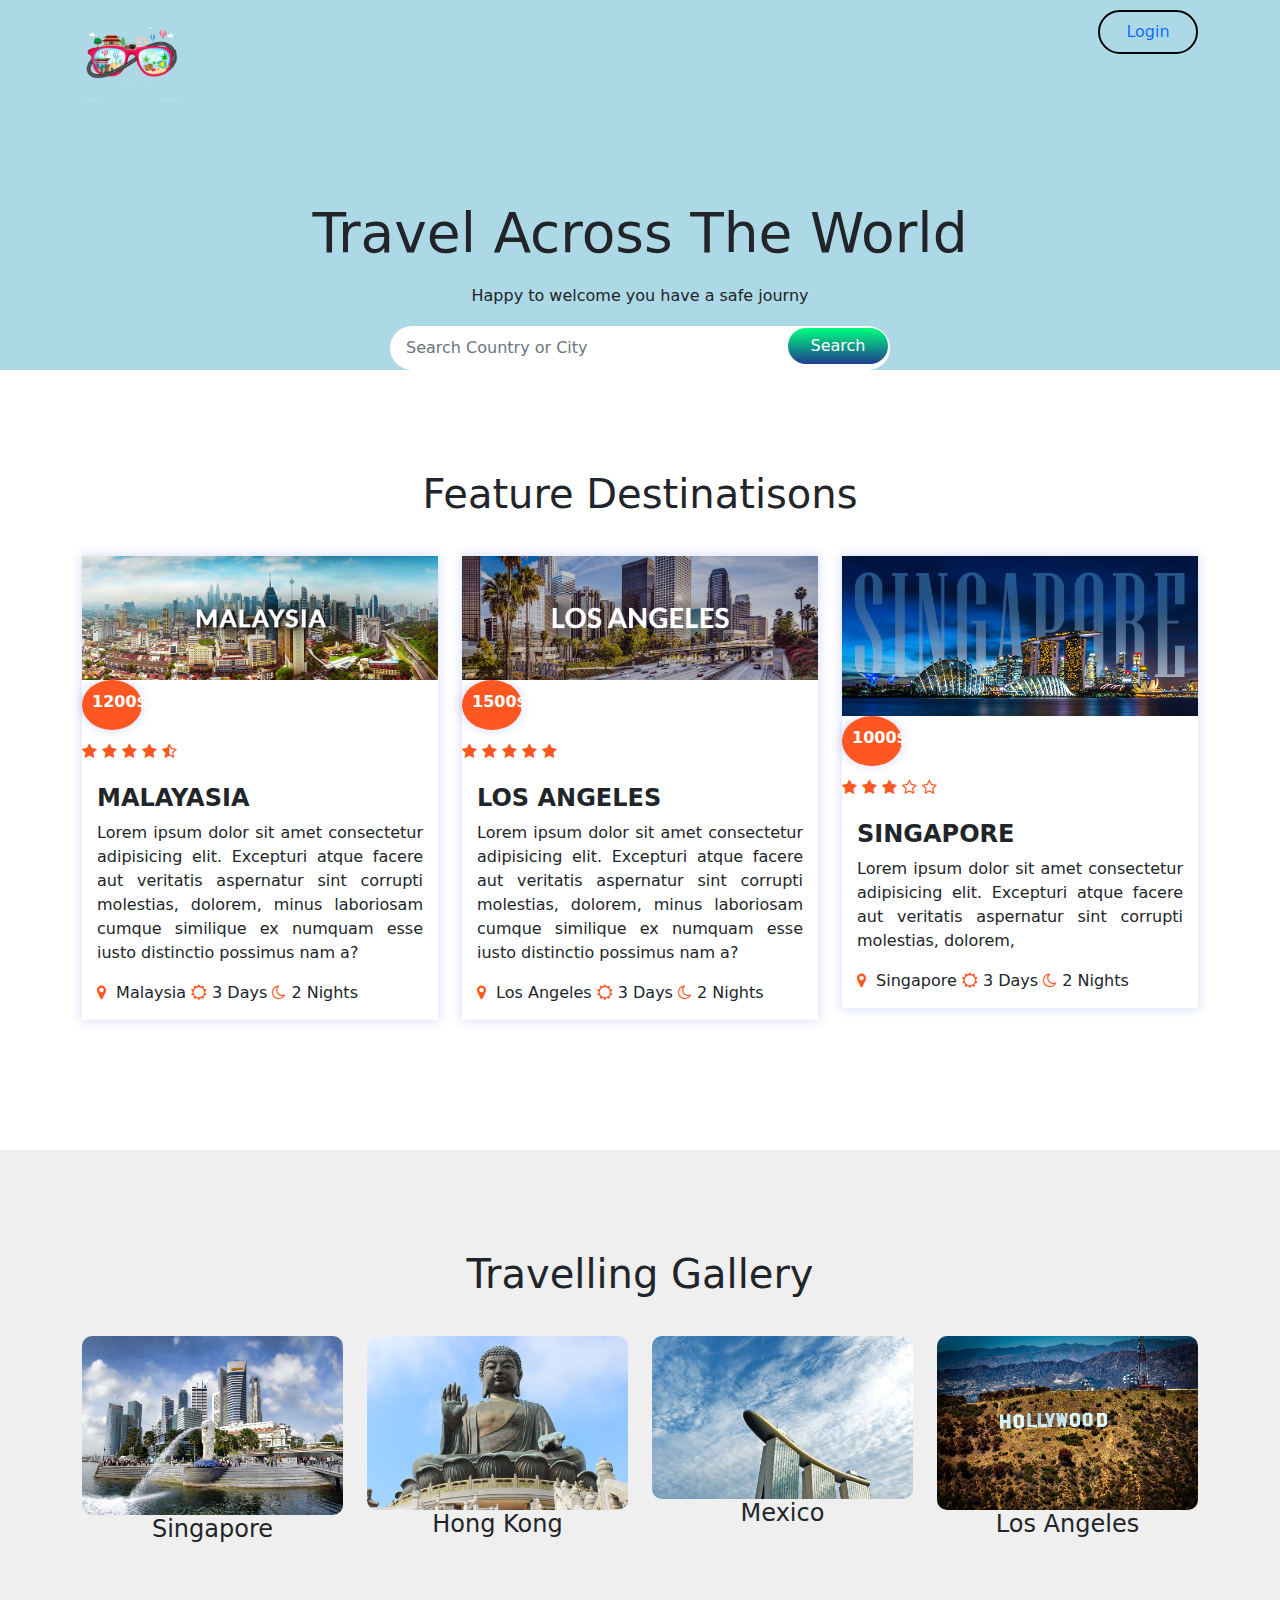
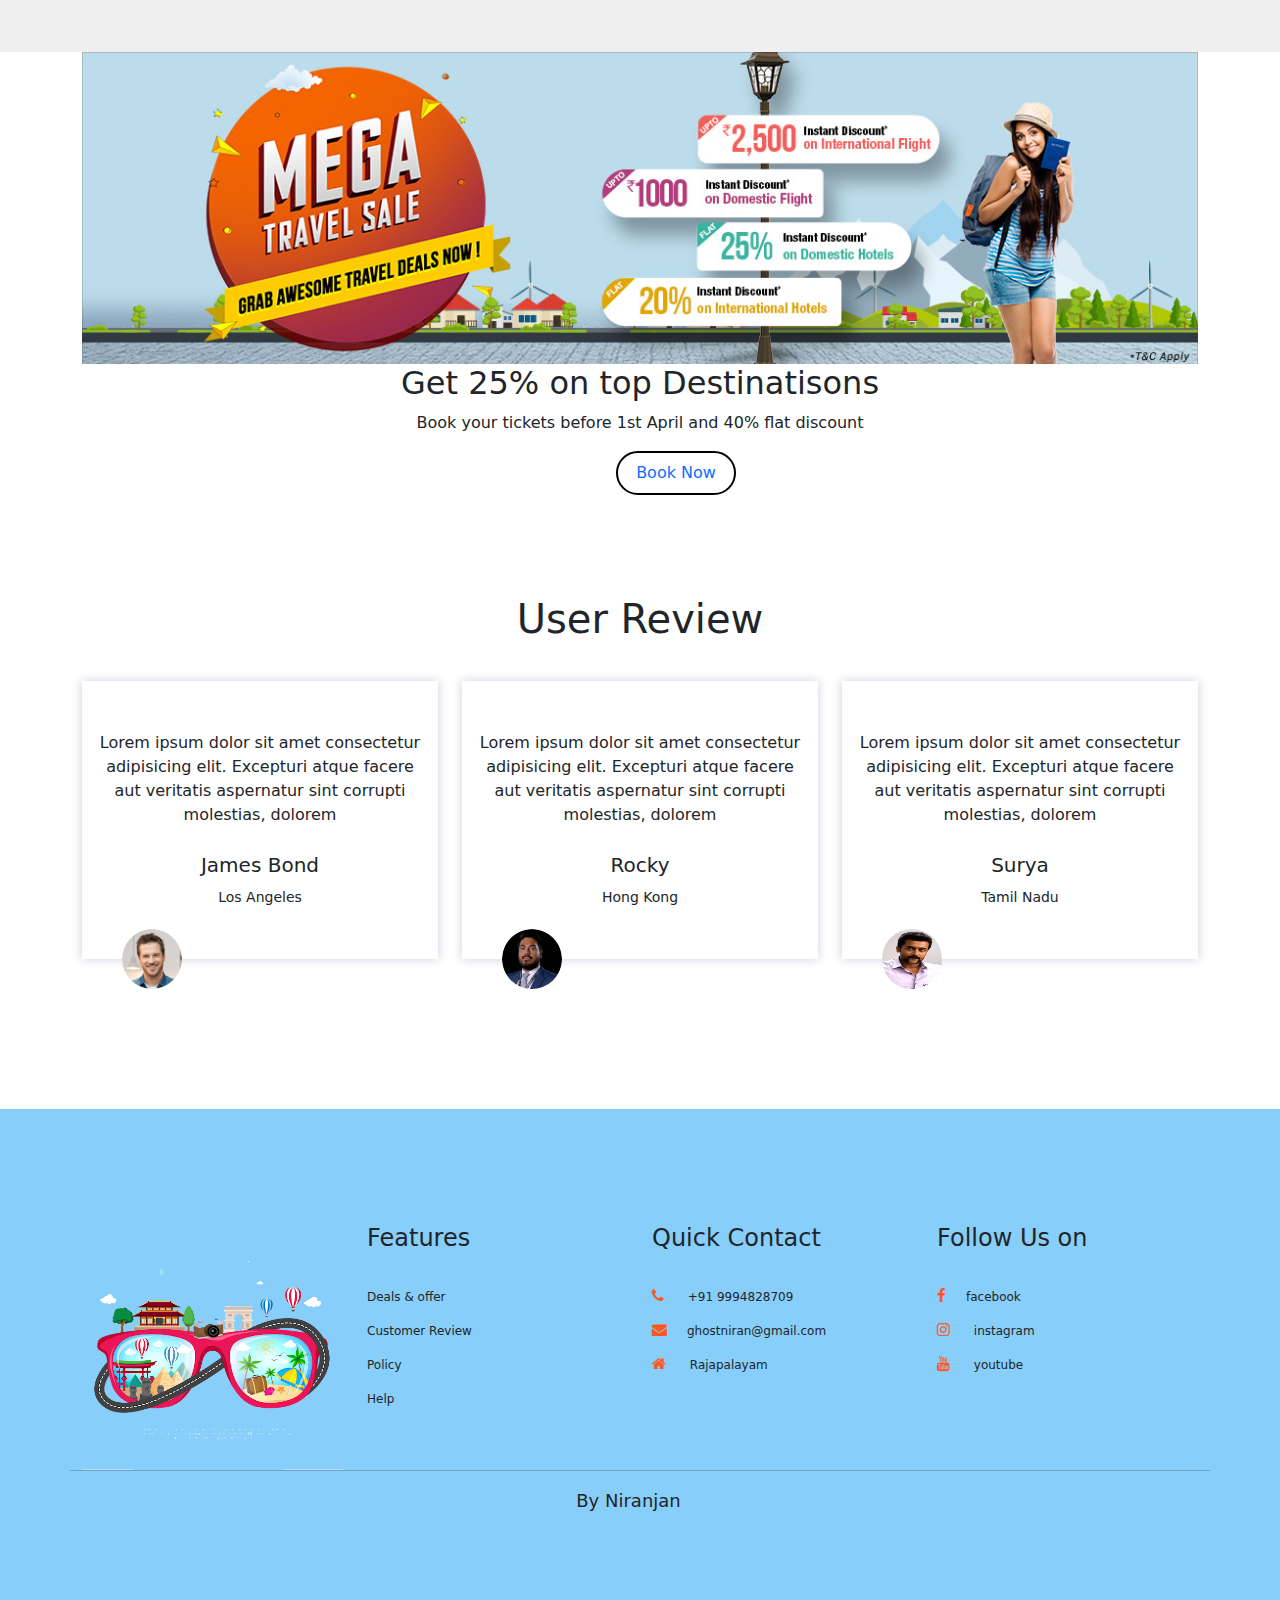
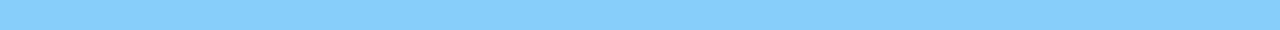
==== travelwebsite/index.html @ cc8d445c "Add files via upload" ====
<!DOCTYPE html>
<html lang="en">
<head>
    <meta charset="UTF-8">
    <meta http-equiv="X-UA-Compatible" content="IE=edge">
    <meta name="viewport" content="width=device-width, initial-scale=1.0">
    <title>Travel website</title>
    <link rel="stylesheet" type="text/css" href="css/style.css">
    <link rel="stylesheet" href="./assets/css/bootstrap.min.css">

    <!-- font awesome cnd is  used for icon---->
  <link rel="stylesheet" type="text/css"
  href="https://stackpath.bootstrapcdn.com/font-awesome/4.7.0/css/font-awesome.min.css">
</head>
<body>

    <section class="header" style="background-color: lightblue;">
        <div class="container">
            <img src="images/travel 1 .png">
            <button type="button" class="login-btn"> <a href="loginpage.html" style="text-decoration-line: none;">Login</a></button>
        
        </div>
       <h1>Travel Across The World</h1>
           <p>Happy to welcome you have a safe journy</p>
                <div class="input-group">
                    <input type="text" class="form-control" placeholder="Search Country or City">
                    <div class="input-group-append">
                        <button type="submit" class="input-group-text btn">Search</button>
                    </div>
                </div>
    </section>

<!------------------------Feature section--------------------->

    <section class="features">
        <h1>Feature Destinatisons</h1>
        <div class="container">
            <div class="row">
                <div class="col-md-4">
                    <div class="feature-box">
                        <div class="feature-img">
                            <img src="images/malaysia.png">
                            <div class="price">
                                <p>1200$</p>
                            </div>
                            <div class="rating">
                                <i class="fa fa-star" aria-hidden="true"></i>
                                <i class="fa fa-star" aria-hidden="true"></i>
                                <i class="fa fa-star" aria-hidden="true"></i>
                                <i class="fa fa-star" aria-hidden="true"></i>
                                <i class="fa fa-star-half-o" aria-hidden="true"></i>
                            </div>
                        </div>
                        <div class="feature-details">
                            <h4>MALAYASIA</h4>
                            <p>Lorem ipsum dolor sit amet consectetur adipisicing elit.
                                 Excepturi atque facere aut veritatis aspernatur sint corrupti molestias, 
                                 dolorem, minus laboriosam cumque similique ex numquam esse iusto distinctio
                                 possimus nam a?</p>
                               <div>
                                   <span><i class="fa fa-map-marker" aria-hidden="true"></i> Malaysia</span>
                                   <span><i class="fa fa-sun-o" aria-hidden="true"></i>3 Days</span>
                                   <span><i class="fa fa-moon-o" aria-hidden="true"></i>2 Nights</span>
                               </div>  
                        </div>
                    </div>
                </div>
                <div class="col-md-4">
                    <div class="feature-box">
                        <div class="feature-img">
                            <img src="images/los-angeles.png">
                            <div class="price">
                                <p>1500$</p>
                            </div>
                            <div class="rating">
                                <i class="fa fa-star" aria-hidden="true"></i>
                                <i class="fa fa-star" aria-hidden="true"></i>
                                <i class="fa fa-star" aria-hidden="true"></i>
                                <i class="fa fa-star" aria-hidden="true"></i>
                                <i class="fa fa-star" aria-hidden="true"></i>
                            </div>
                        </div>
                        <div class="feature-details">
                            <h4>LOS ANGELES</h4>
                            <p>Lorem ipsum dolor sit amet consectetur adipisicing elit.
                                 Excepturi atque facere aut veritatis aspernatur sint corrupti molestias, 
                                 dolorem, minus laboriosam cumque similique ex numquam esse iusto distinctio
                                 possimus nam a?</p>
                               <div>
                                   <span><i class="fa fa-map-marker" aria-hidden="true"></i> Los Angeles</span>
                                   <span><i class="fa fa-sun-o" aria-hidden="true"></i>3 Days</span>
                                   <span><i class="fa fa-moon-o" aria-hidden="true"></i>2 Nights</span>
                               </div>  
                        </div>
                    </div>
                </div>
                  
                
                <div class="col-md-4">
                    <div class="feature-box">
                        <div class="feature-img">
                            <img src="images/singapore.png">
                            <div class="price">
                                <p>1000$</p>
                            </div>
                            <div class="rating">
                                <i class="fa fa-star" aria-hidden="true"></i>
                                <i class="fa fa-star" aria-hidden="true"></i>
                                <i class="fa fa-star" aria-hidden="true"></i>
                                <i class="fa fa-star-o" aria-hidden="true"></i>
                                <i class="fa fa-star-o" aria-hidden="true"></i>
                            </div>
                        </div>
                        <div class="feature-details">
                            <h4>SINGAPORE</h4>
                            <p>Lorem ipsum dolor sit amet consectetur adipisicing elit.
                                 Excepturi atque facere aut veritatis aspernatur sint corrupti molestias, 
                                 dolorem,</p>
                               <div>
                                   <span><i class="fa fa-map-marker" aria-hidden="true"></i> Singapore</span>
                                   <span><i class="fa fa-sun-o" aria-hidden="true"></i>3 Days</span>
                                   <span><i class="fa fa-moon-o" aria-hidden="true"></i>2 Nights</span>
                               </div>  
                        </div>
                    </div>
                </div>
                </div>
            </div>
        </div>

    </section>

<section class="gallery">
    <h1>Travelling Gallery</h1>
    <div class="container">
        <div class="row">
            <div class="col-md-3">
                <div class="gallery-box">
                <img src="images/singapore-2358810_1920.jpg" style="width: 100%; height: 100%;">
                <h4 style="text-align: center;">Singapore</h4>
                </div>
            </div>
            <div class="col-md-3">
                <div class="gallery-box">
                <img src="images/tian-tan-buddha-958763_1920.jpg" style="width: 100%; height: 100%;">
                <h4 style="text-align: center;">Hong Kong</h4>
                </div>
            </div>
            <div class="col-md-3">
                <div class="gallery-box">
                <img src="images/singapore-246836_1920.jpg" style="width: 100%; height: 100%;">
                <h4 style="text-align: center;">Mexico</h4>
                </div>
            </div>
            <div class="col-md-3">
                <div class="gallery-box">
                <img src="images/hollywood-sign-1598473_1920.jpg" style="width: 100%; height: 100%;">
                <h4 style="text-align: center;">Los Angeles</h4>
                </div>
            </div>
        </div>
    </div>
</section>

<section class="banner" >
      <div class="banner-highlights">
       <div class="container">
        <img src="images/offer.png" style="width: 100%; height: 100%;">
           <div class="row">
               <div class="col-md-12">
                   <h2 style="text-align: center;">Get 25% on top Destinatisons</h2>
                   <p style="text-align: center;">Book your tickets before  1st April and 40% flat discount </p>
                   
               </div>
               <div class="col-md-4" style="align-items: center;"> 
                <button type="button" class="booking-btn"> <a href="booking.html" style="text-decoration-line: none;">Book Now</a></button>
               </div>
           </div>
       </div>
     </div>
</section>
<section class="user-feedback">
    <h1>User Review</h1>
    <div class="container">
        <div class="row">
            <div class="col-md-4">
                <div class="user-review">
                    <p>Lorem ipsum dolor sit amet consectetur adipisicing elit.
                        Excepturi atque facere aut veritatis aspernatur sint corrupti molestias, 
                        dolorem</p>
                    <h5>James Bond</h5>
                    <small>Los Angeles</small>    
                </div>
                <img src="images/customer.png">
            </div>
            <div class="col-md-4">
                <div class="user-review">
                    <p>Lorem ipsum dolor sit amet consectetur adipisicing elit.
                        Excepturi atque facere aut veritatis aspernatur sint corrupti molestias, 
                        dolorem</p>
                    <h5>Rocky</h5>
                    <small>Hong Kong</small>    
                </div>
                <img src="images/customer3.png">
            </div>
            <div class="col-md-4">
                <div class="user-review">
                    <p>Lorem ipsum dolor sit amet consectetur adipisicing elit.
                        Excepturi atque facere aut veritatis aspernatur sint corrupti molestias, 
                        dolorem</p>
                    <h5>Surya</h5>
                    <small>Tamil Nadu</small>    
                </div>
                <img src="images/suriya.png">
            </div>
        </div>
    </div>
</section>
 
<!---------Footer-------->
<section class="footer">
    <div class="container">
        <div class="row">
            <div class="col-md-3">
                <img src="images/travel 1 .png" class="footer-logo" style="width: 100%; height: 100%;">
              <!---- <p>Lorem ipsum dolor sit amet consectetur adipisicing elit.
                    Excepturi atque facere aut veritatis aspernatur sint corrupti molestias, 
                    dolorem</p> --->
            </div>
            <div class="col-md-3">
                <h4>Features</h4>
                <p>Deals & offer</p>
                <p>Customer Review </p>
                <p>Policy</p>
                <p>Help</p>
            </div>
            <div class="col-md-3">
                <h4>Quick Contact</h4>
                <p><i class="fa fa-phone" aria-hidden="true"></i> +91 9994828709</p>
                <p><i class="fa fa-envelope" aria-hidden="true"></i>ghostniran@gmail.com </p>
                <p><i class="fa fa-home" aria-hidden="true"></i> Rajapalayam</p>
                
            </div>
            <div class="col-md-3">
                <h4>Follow Us on</h4>
                <p><i class="fa fa-facebook" aria-hidden="true"></i>facebook</p>
                <p><i class="fa fa-instagram" aria-hidden="true"></i> instagram</p>
                <p><i class="fa fa-youtube" aria-hidden="true"></i> youtube</p>
            </div><hr>
                 <p style="text-align: center; font-size: large;"> By Niranjan</p>
        </div>
    </div>
</section>

</body>
</html>
---- travelwebsite/css/style.css ----
*
{
    padding: 0;
    margin: 0;
    
}
.header
{
   height: 100%;
   background-image: url(images/background1.png);
   background-size: cover;
   background-position: center;
   background-attachment: fixed;
   text-align: center;

}

.header img{
    width: 100px;
    float: left;
}

.login-btn {
    width: 100px;
    padding: 8px 0;
    outline: none !important;
    border: 2px solid black;
    border-radius: 50px;
    background: transparent;
    color:black;
    float: right;
    margin-top: 10px;
}
.header h1{
    padding-top: 200px;
    padding-bottom: 0%;
    font-size: 55px;
}

.header p{
    margin: 18px 0; 

}

.input-group{
    width: 90%;
    max-width: 500px;
    border-radius: 30px;
    background: #fff;
    margin: auto;
    padding: 2px;

}

.form-control{
    border: 0 !important;
    border-radius: 30px !important;
    margin: 2px;
    box-shadow: none;
    
}

.input-group-text {
    width: 100px;
    background-image: linear-gradient(#00ff7e,#1f3d90);
    border: 0 !important;
    color: #fff !important;
    padding: 0 25px imp !important;
    border-radius: 30px !important;
    box-shadow: none i !important;
}

       /*features*/

.features{
    padding: 100px 0;
}
h1{
    text-align: center;
    padding-bottom: 30px;
}

.feature-img img{
    width: 100%;
}

.price{
    width: 60px;
    height: 50px;
    background: #ff5722;
    color: #fff;
    font-weight: 600;
    border-radius: 50%;
    padding: 10px;
    box-shadow: 0 0 10px 1px rgba(37, 73, 214, 0.18);
   
}
.rating{
    padding-top: 10px;
}

.feature-details{
    padding: 15px;
    text-align: justify;
}

.feature-details h4{
    font-weight: 600;
    margin-top: 5px;
}
.fa{
    color: #ff5722;
}

.feature-details .fa{
    margin-right: 5px;
}
.feature-box{
    box-shadow: 0 0 10px 1px rgba(37, 73, 214, 0.18);
    margin-bottom: 30px;
}

.gallery{
    padding: 100px 0;
    background: #efefef;
    
}

.gallery-box img{
    width: 100%;
    border-radius: 10px;
    cursor: pointer;
    transition: 1s;
}

.gallery-box img:hover{
    transform: scale(1.1);
}
/*
.banner-highlights{
    padding: 70px 0;
    background-color: rgba(0, 0, 0, 0.7);
    text-align: center;
    color: #fff;
} */

.booking-btn{
    width: 120px;
    padding: 8px 0;
    outline: none !important;
    border: 2px solid black;
    border-radius: 50px;
    background: transparent;
    color:black;
    margin-left: 150%;
}

.user-feedback
{
    padding: 100px 0;
}

.user-review{
    text-align: center;
    box-shadow: 0 0 10px 0 rgba(0, 0, 100, 0.2);
    padding-bottom: 50px;
}

.user-review p{
    padding: 50px 10px 10px 10px;
}

.user-feedback img{
    width: 60px;
    height: 60px;
    border-radius: 50%;
    position: relative;
    margin: -30px 0 20px 40px;
}

.footer{
    padding: 100px 15px;
    background-color: lightskyblue;
    cursor: pointer;
}

.footer h4{
    text-align: left;
    margin-top: 15px;
    margin-bottom: 35px;
    

}

.footer p{
    font-size: 12px;
    text-align: justify;
    padding-right: 35px;    
}

.footer .row .fa{
    padding-right: 20px;
    font-size: 15px;
}
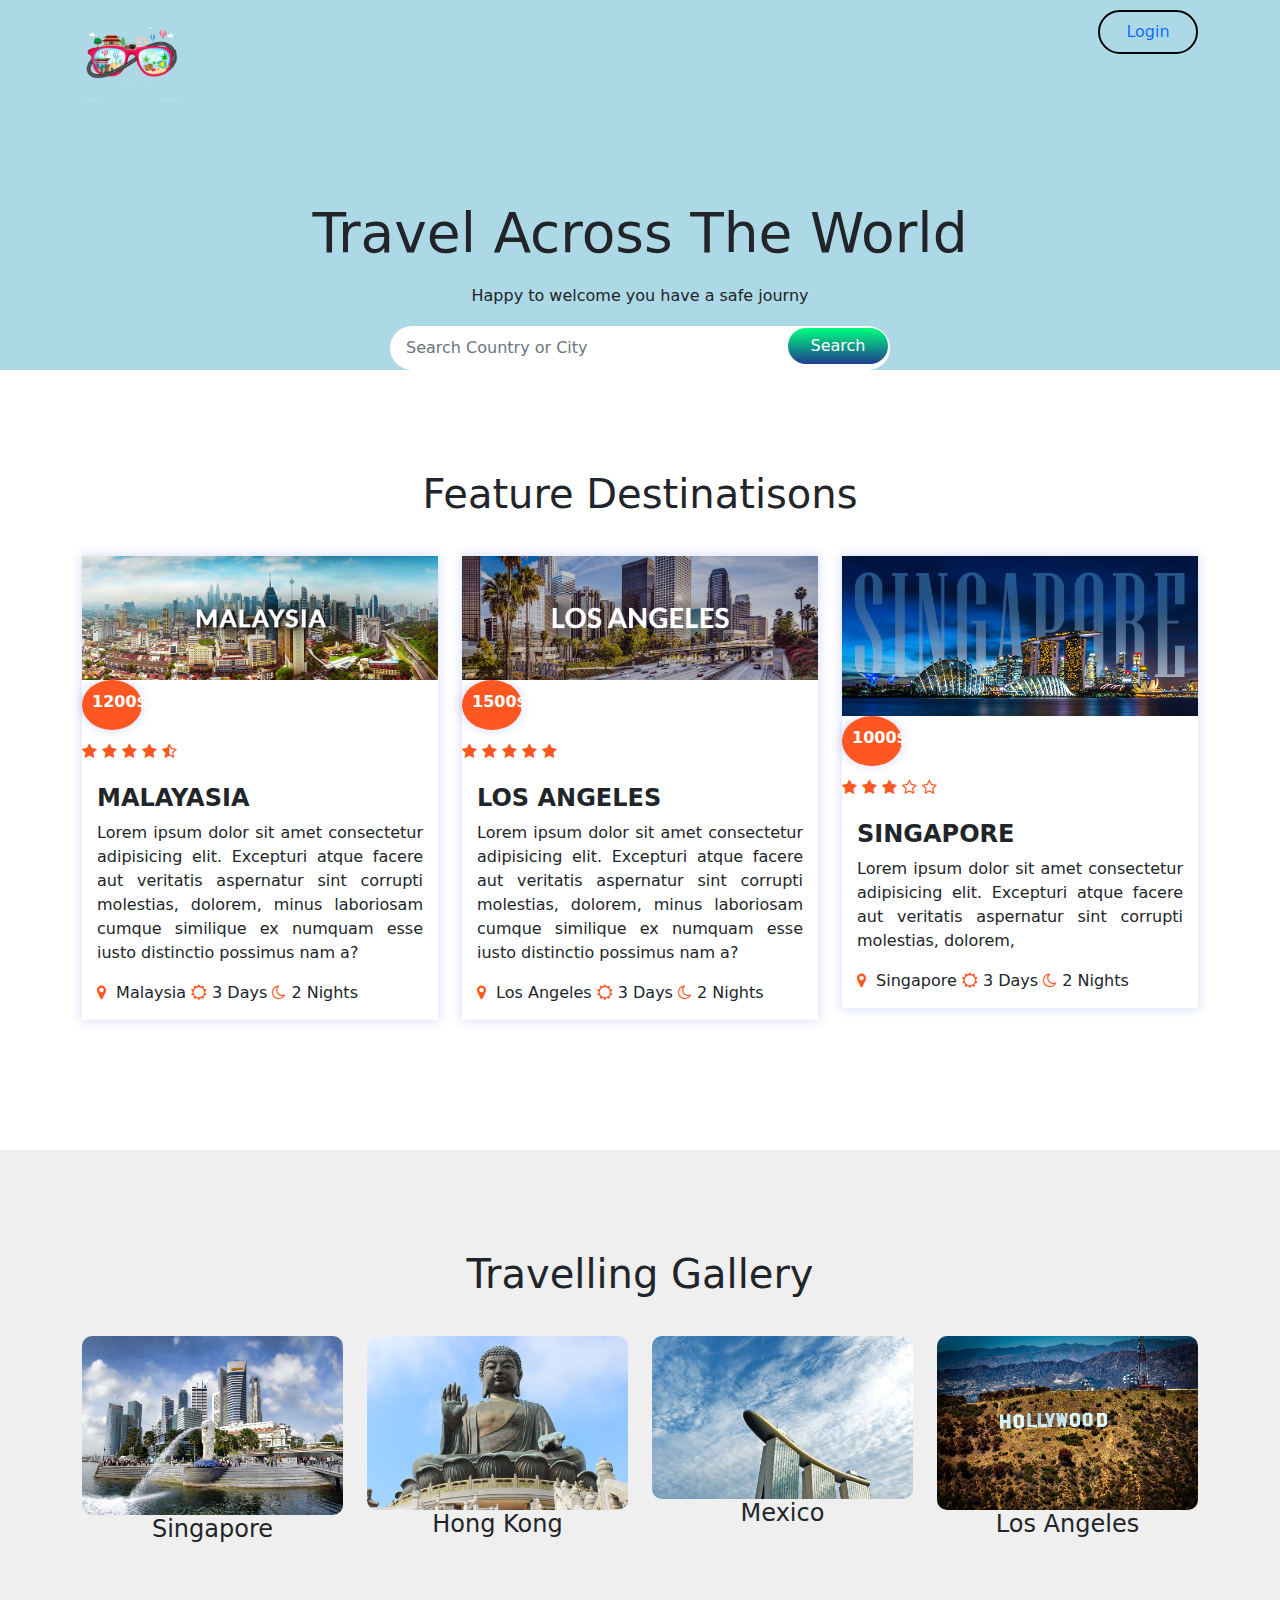
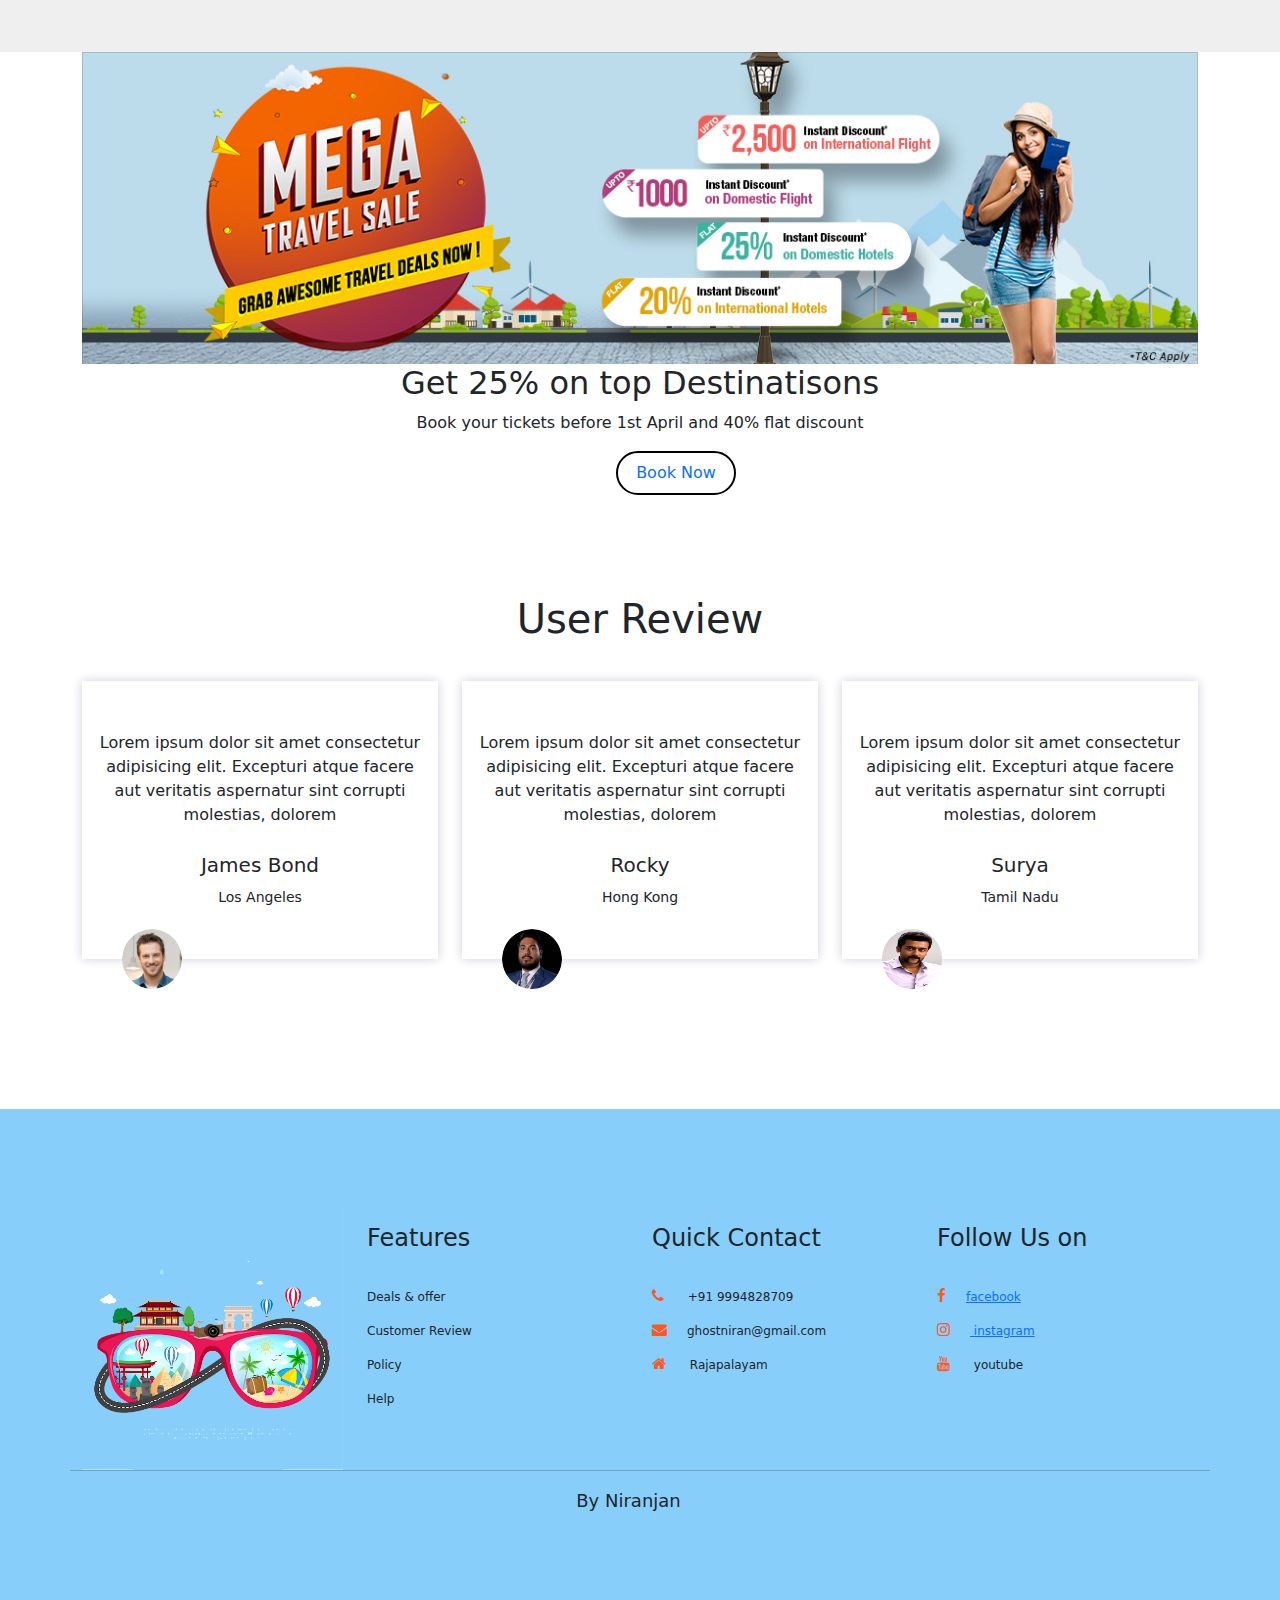
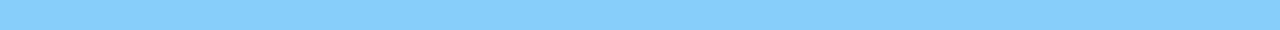
==== commit 2a68bf22: "Update index.html" ====
--- a/travelwebsite/index.html
+++ b/travelwebsite/index.html
@@ -12,6 +12,7 @@
   <link rel="stylesheet" type="text/css"
   href="https://stackpath.bootstrapcdn.com/font-awesome/4.7.0/css/font-awesome.min.css">
 </head>
+    <link rel="icon"  href="images/travel 1 .png">
 <body>
 
     <section class="header" style="background-color: lightblue;">
@@ -243,9 +244,10 @@
             </div>
             <div class="col-md-3">
                 <h4>Follow Us on</h4>
-                <p><i class="fa fa-facebook" aria-hidden="true"></i>facebook</p>
-                <p><i class="fa fa-instagram" aria-hidden="true"></i> instagram</p>
+                <p><a href="https://www.facebook.com/niranjansmart007" ><i class="fa fa-facebook" aria-hidden="true"></i>facebook</a></p>
+                <p><a href="https://www.instagram.com/havoc_niranjan"><i class="fa fa-instagram" aria-hidden="true"></i> instagram</a></p>
                 <p><i class="fa fa-youtube" aria-hidden="true"></i> youtube</p>
+
             </div><hr>
                  <p style="text-align: center; font-size: large;"> By Niranjan</p>
         </div>
@@ -253,4 +255,4 @@
 </section>
 
 </body>
-</html>+</html>
